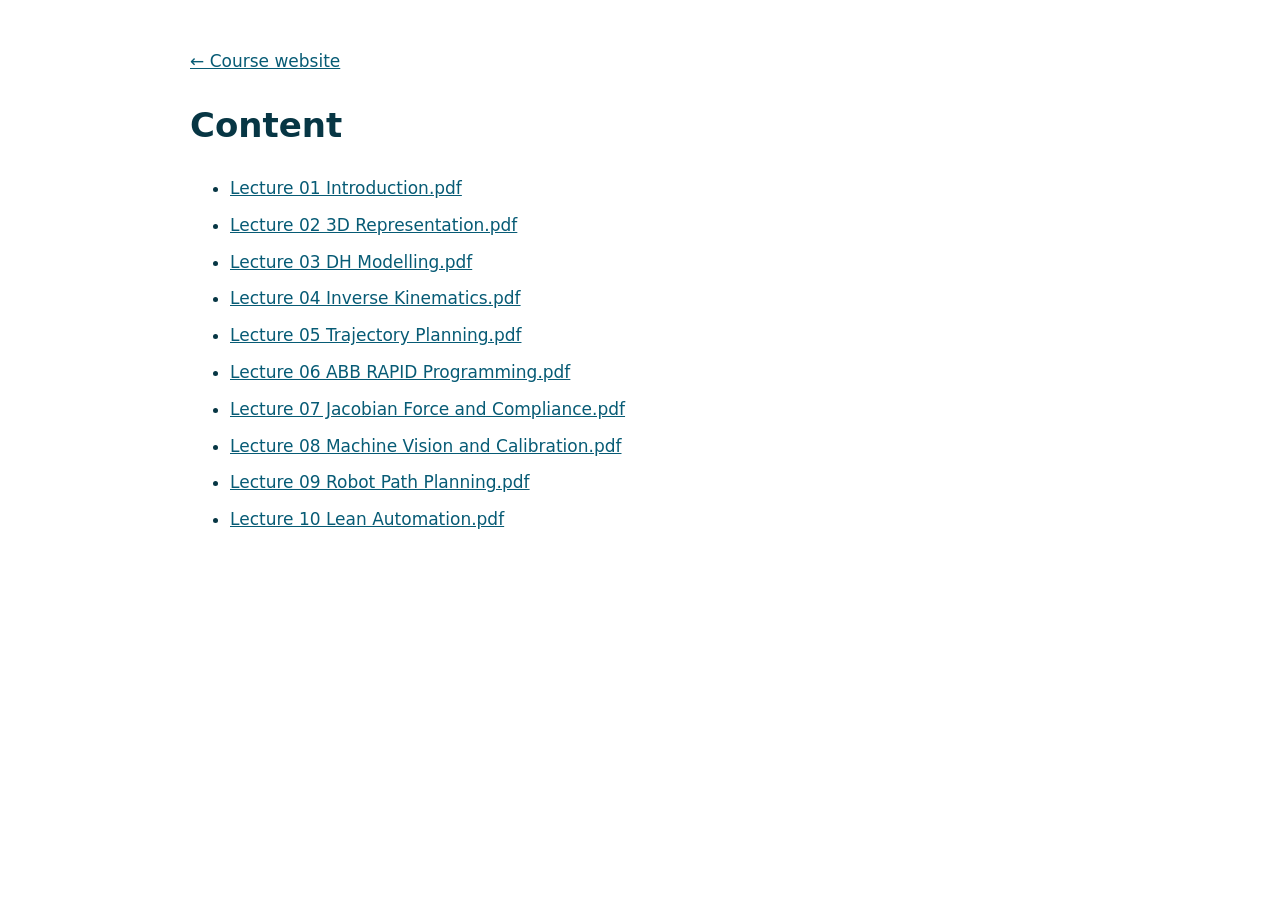
==== Content/index.html @ 1742165f "Publish ECTE471 BJTU 2026 student resources" ====
<!doctype html><html lang="en"><head><meta charset="utf-8"><meta name="viewport" content="width=device-width,initial-scale=1"><title>Content · ECTE471</title><style>body{font:17px system-ui;max-width:900px;margin:3rem auto;padding:0 1.5rem;line-height:1.6;color:#073644}a{color:#075b75}li{margin:.6rem 0}</style></head><body><a href="../index.html">← Course website</a><h1>Content</h1><ul><li><a href="Lecture%2001%20Introduction.pdf">Lecture 01 Introduction.pdf</a></li><li><a href="Lecture%2002%203D%20Representation.pdf">Lecture 02 3D Representation.pdf</a></li><li><a href="Lecture%2003%20DH%20Modelling.pdf">Lecture 03 DH Modelling.pdf</a></li><li><a href="Lecture%2004%20Inverse%20Kinematics.pdf">Lecture 04 Inverse Kinematics.pdf</a></li><li><a href="Lecture%2005%20Trajectory%20Planning.pdf">Lecture 05 Trajectory Planning.pdf</a></li><li><a href="Lecture%2006%20ABB%20RAPID%20Programming.pdf">Lecture 06 ABB RAPID Programming.pdf</a></li><li><a href="Lecture%2007%20Jacobian%20Force%20and%20Compliance.pdf">Lecture 07 Jacobian Force and Compliance.pdf</a></li><li><a href="Lecture%2008%20Machine%20Vision%20and%20Calibration.pdf">Lecture 08 Machine Vision and Calibration.pdf</a></li><li><a href="Lecture%2009%20Robot%20Path%20Planning.pdf">Lecture 09 Robot Path Planning.pdf</a></li><li><a href="Lecture%2010%20Lean%20Automation.pdf">Lecture 10 Lean Automation.pdf</a></li></ul></body></html>
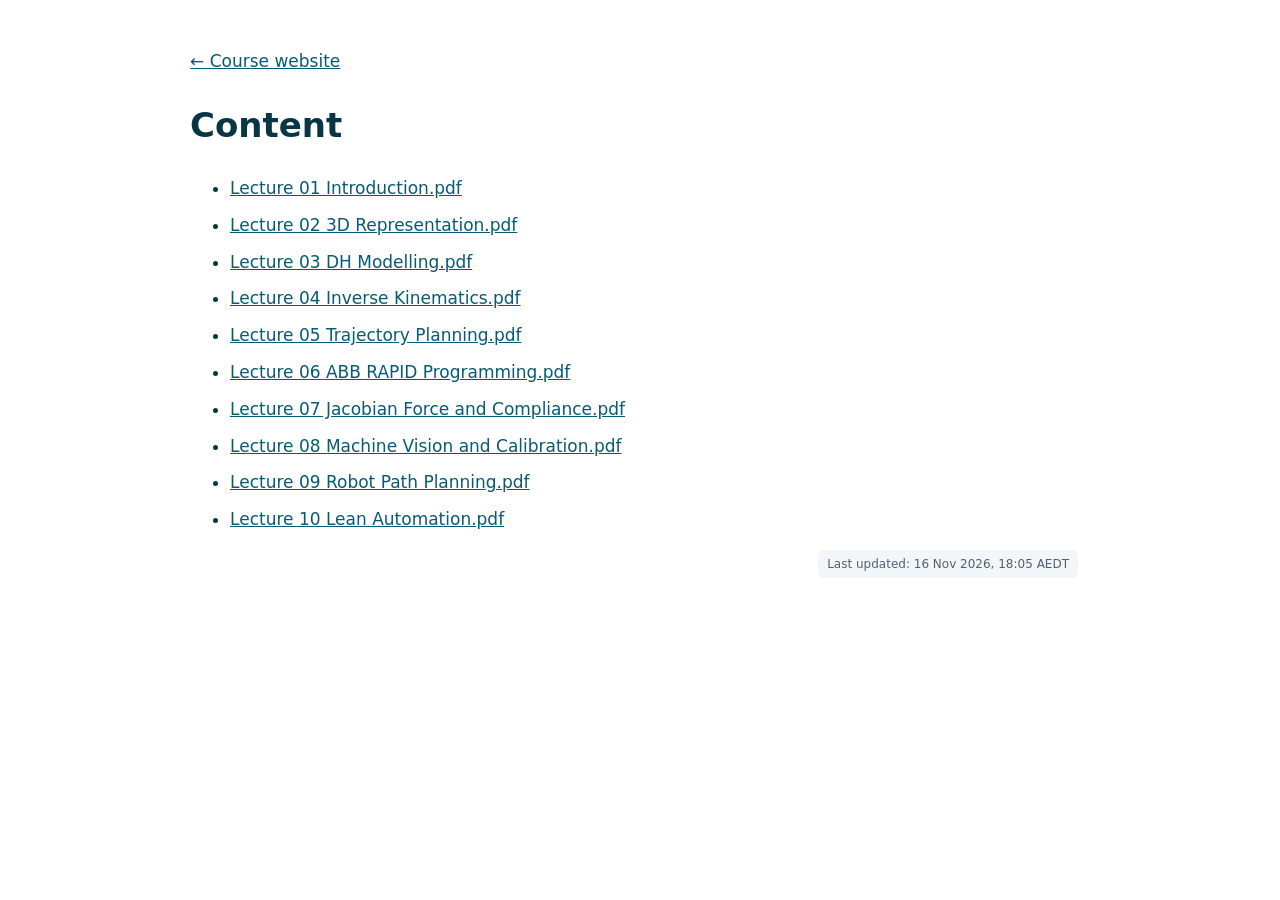
==== commit 084e5903: "Add GoatCounter page and course-material statistics" ====
--- a/Content/index.html
+++ b/Content/index.html
@@ -1 +1 @@
-<!doctype html><html lang="en"><head><meta charset="utf-8"><meta name="viewport" content="width=device-width,initial-scale=1"><title>Content · ECTE471</title><style>body{font:17px system-ui;max-width:900px;margin:3rem auto;padding:0 1.5rem;line-height:1.6;color:#073644}a{color:#075b75}li{margin:.6rem 0}</style></head><body><a href="../index.html">← Course website</a><h1>Content</h1><ul><li><a href="Lecture%2001%20Introduction.pdf">Lecture 01 Introduction.pdf</a></li><li><a href="Lecture%2002%203D%20Representation.pdf">Lecture 02 3D Representation.pdf</a></li><li><a href="Lecture%2003%20DH%20Modelling.pdf">Lecture 03 DH Modelling.pdf</a></li><li><a href="Lecture%2004%20Inverse%20Kinematics.pdf">Lecture 04 Inverse Kinematics.pdf</a></li><li><a href="Lecture%2005%20Trajectory%20Planning.pdf">Lecture 05 Trajectory Planning.pdf</a></li><li><a href="Lecture%2006%20ABB%20RAPID%20Programming.pdf">Lecture 06 ABB RAPID Programming.pdf</a></li><li><a href="Lecture%2007%20Jacobian%20Force%20and%20Compliance.pdf">Lecture 07 Jacobian Force and Compliance.pdf</a></li><li><a href="Lecture%2008%20Machine%20Vision%20and%20Calibration.pdf">Lecture 08 Machine Vision and Calibration.pdf</a></li><li><a href="Lecture%2009%20Robot%20Path%20Planning.pdf">Lecture 09 Robot Path Planning.pdf</a></li><li><a href="Lecture%2010%20Lean%20Automation.pdf">Lecture 10 Lean Automation.pdf</a></li></ul></body></html>+<!doctype html><html lang="en"><head><meta charset="utf-8"><meta name="viewport" content="width=device-width,initial-scale=1"><title>Content · ECTE471</title><style>body{font:17px system-ui;max-width:900px;margin:3rem auto;padding:0 1.5rem;line-height:1.6;color:#073644}a{color:#075b75}li{margin:.6rem 0}</style></head><body><a href="../index.html">← Course website</a><h1>Content</h1><ul><li><a href="Lecture%2001%20Introduction.pdf">Lecture 01 Introduction.pdf</a></li><li><a href="Lecture%2002%203D%20Representation.pdf">Lecture 02 3D Representation.pdf</a></li><li><a href="Lecture%2003%20DH%20Modelling.pdf">Lecture 03 DH Modelling.pdf</a></li><li><a href="Lecture%2004%20Inverse%20Kinematics.pdf">Lecture 04 Inverse Kinematics.pdf</a></li><li><a href="Lecture%2005%20Trajectory%20Planning.pdf">Lecture 05 Trajectory Planning.pdf</a></li><li><a href="Lecture%2006%20ABB%20RAPID%20Programming.pdf">Lecture 06 ABB RAPID Programming.pdf</a></li><li><a href="Lecture%2007%20Jacobian%20Force%20and%20Compliance.pdf">Lecture 07 Jacobian Force and Compliance.pdf</a></li><li><a href="Lecture%2008%20Machine%20Vision%20and%20Calibration.pdf">Lecture 08 Machine Vision and Calibration.pdf</a></li><li><a href="Lecture%2009%20Robot%20Path%20Planning.pdf">Lecture 09 Robot Path Planning.pdf</a></li><li><a href="Lecture%2010%20Lean%20Automation.pdf">Lecture 10 Lean Automation.pdf</a></li></ul><script defer src="/bjtu-robotics-2026/course-stats.js" data-course="bjtu-robotics-2026" data-endpoint="https://golfapan-teaching.goatcounter.com/count"></script><!-- zpan-site-update:start --><style id="zpan-site-update-style">#zpan-site-update{box-sizing:border-box;clear:both;display:block;position:static;width:fit-content;max-width:calc(100% - 24px);margin:8px 12px 8px auto;padding:5px 9px;border-radius:5px;text-align:right;font:400 12px/1.5 system-ui,sans-serif;color:#52616d;background:#f3f6f8;overflow-wrap:anywhere;}#zpan-site-update time{font:inherit;color:inherit;}@media(prefers-color-scheme:dark){#zpan-site-update{color:#c0ced7;background:#26333d;}}@media(max-width:480px){#zpan-site-update{font-size:11px;}}</style><aside id="zpan-site-update" aria-label="Website update time" title="Website version cfa89fb534; Australia/Sydney">Last updated: <time datetime="2026-11-16T07:05:16+00:00">16 Nov 2026, 18:05 AEDT</time></aside><!-- zpan-site-update:end --></body></html>
